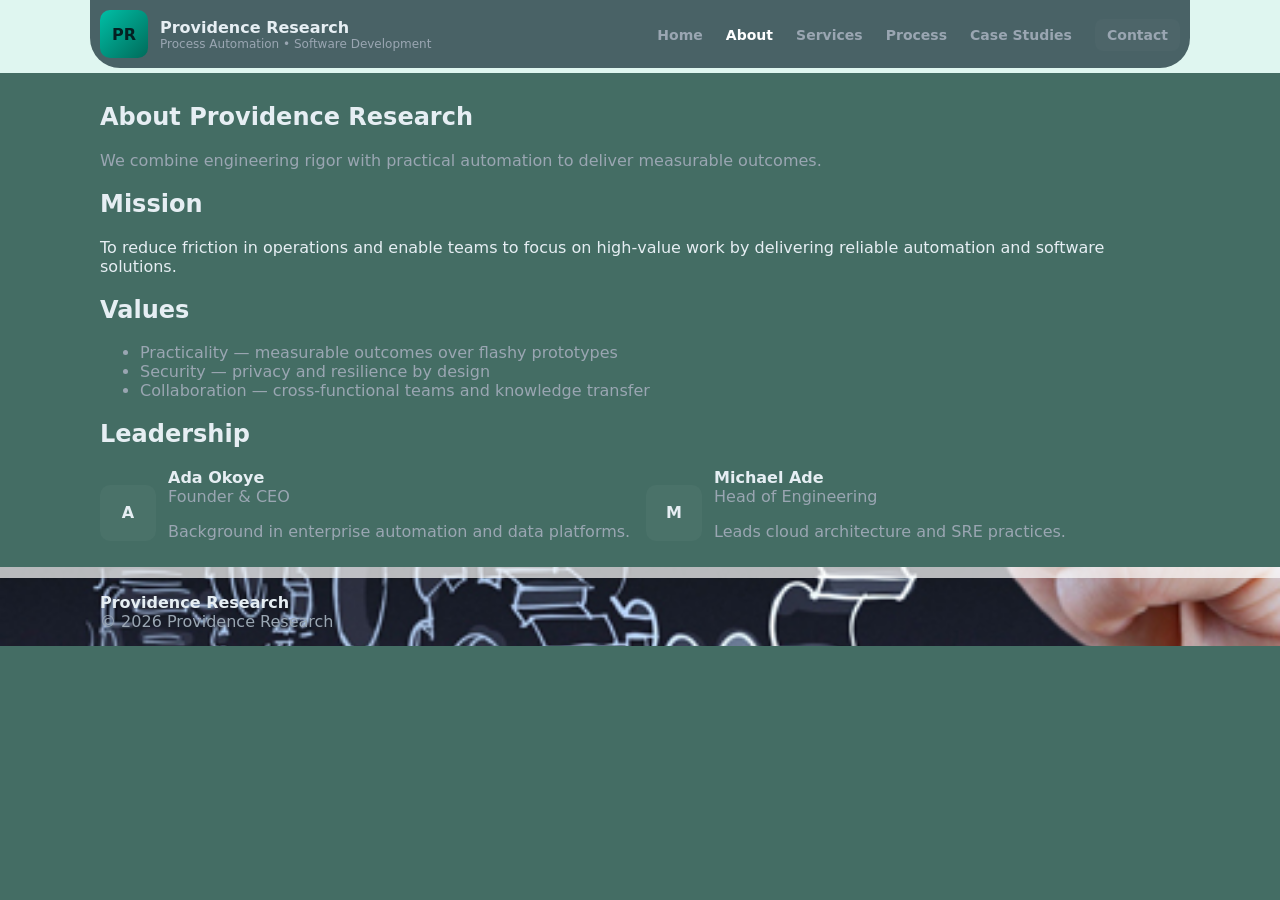
==== about.html @ a3ddbbf0 "first commit" ====
<!doctype html>
<html lang="en">

<head>
    <meta charset="utf-8" />
    <meta name="viewport" content="width=device-width,initial-scale=1" />
    <title>About Providence Research</title>
    <meta name="description" content="About Providence Research — mission, values, and team." />
    <link rel="stylesheet" href="style.css">
</head>

<body>
    <header class="site-header">
        <div class="container header-inner">
            <!-- Toggle button for mobile -->
            <button id="navToggle" class="nav-toggle" aria-controls="mainNav" aria-expanded="false" aria-label="Open navigation">
                <span class="hamburger" aria-hidden="true"></span>
            </button>

            <a class="brand" href="home.html">
                <div class="logo">PR</div>
                <div class="brand-text"><strong>Providence Research</strong><span>Process Automation • Software
                        Development</span></div>
            </a>
            <nav class="main-nav">
                <a href="home.html">Home</a>
                <a href="about.html" class="active">About</a>
                <a href="services.html">Services</a>
                <a href="process.html">Process</a>
                <a href="cases.html">Case Studies</a>
                <a href="contact.html" class="cta">Contact</a>
            </nav>
        </div>
    </header>

    <main class="container">
        <section>
            <h1>About Providence Research</h1>
            <p class="lead muted">We combine engineering rigor with practical automation to deliver measurable outcomes.
            </p>

            <h2>Mission</h2>
            <p>To reduce friction in operations and enable teams to focus on high‑value work by delivering reliable
                automation and software solutions.</p>

            <h2>Values</h2>
            <ul class="muted">
                <li>Practicality — measurable outcomes over flashy prototypes</li>
                <li>Security — privacy and resilience by design</li>
                <li>Collaboration — cross‑functional teams and knowledge transfer</li>
            </ul>

            <h2>Leadership</h2>
            <div class="team-grid">
                <div class="team-card">
                    <div class="avatar">A</div>
                    <div>
                        <strong>Ada Okoye</strong>
                        <div class="muted">Founder & CEO</div>
                        <p class="muted">Background in enterprise automation and data platforms.</p>
                    </div>
                </div>

                <div class="team-card">
                    <div class="avatar">M</div>
                    <div>
                        <strong>Michael Ade</strong>
                        <div class="muted">Head of Engineering</div>
                        <p class="muted">Leads cloud architecture and SRE practices.</p>
                    </div>
                </div>
            </div>
        </section>
    </main>

    <footer class="site-footer">
        <div class="container footer-inner">
            <div><strong>Providence Research</strong></div>
            <div class="muted">© <span id="year"></span> Providence Research</div>
        </div>
    </footer>

    <script src="script.js"></script>
</body>

</html>
---- style.css ----
:root{
    --bg:#071827; --card:#0b1220; --accent:#00bfa6; --muted:#9aa6b2; --text:#e6eef3;
    --maxw:1100px; --radius:12px; --ff:Inter, system-ui, -apple-system, "Segoe UI", Roboto, Arial;
  }

  *{box-sizing:border-box}

  html,body{height:100%; margin:0; font-family:var(--ff); 
    /* background:linear-gradient(180deg,#071025 0%, #071827 60%);  */
    /* background-color: var(--bg); */
    /* background-image: radial-gradient(circle at 0 0, rgba(255,255,255,0.05), transparent), radial-gradient(circle at 100% 100%, rgba(255,255,255,0.05), transparent); */
    background-color: #446d64;
    color:var(--text)}

  .container{max-width:var(--maxw);
    /* background: url(image/ai\ eng.Slider6.jpg); */
    /* background-color: #7bc9b4; */
     margin:0 auto; padding:10px}

  .site-header{
    /* background:transparent;  */
    background-color: #dff6f0;
    padding: 0 0 5px 0;
    position:sticky; top:0; z-index:20}

  .header-inner{display:flex;
    background-color: rgba(60, 86, 90, 0.918); 
    /* background: url(image/ai\ eng.Slider6.jpg);
    background-size: cover;
    background-position: center;
    align-items:center; justify-content:space-between; gap:12px;
    padding:12px 18px;  */

    border-radius: 0 0px 30px 30px;
    align-items:center;justify-content:space-between;gap:12px}

  .brand{display:flex;align-items:center;gap:12px;text-decoration:none;color:inherit}

  .logo{width:48px;height:48px;border-radius:10px;background:linear-gradient(135deg,var(--accent),#006b5a);display:flex;align-items:center;justify-content:center;font-weight:700;color:#042022}

  .brand-text span{display:block;font-size:12px;color:var(--muted)}

  .main-nav a{color:var(--muted);text-decoration:none;
    margin-left:18px;
    font-weight:600;font-size:14px}

  .main-nav a.cta{padding:8px 12px;border-radius:8px;background:rgba(255,255,255,0.02)}

  .main-nav a.active{color:#fff}

  .hero{display:grid;
    background: url(image/comp-Engineering-trends-blog-12.webp);
    background-size: cover;
    background-position: center;
    padding: 18px; border-radius:12px; color:white;
    grid-template-columns:1fr 360px;gap:28px;align-items:start;margin-top:18px}

    .hero-left{
        /* max-width:500px */
        background-color: rgba(0, 0, 0, 0.4); padding: 18px; border-radius: 12px;
        padding: 18px;
        height: 100%;
    }

  .hero-left h1{font-size:32px;margin:0 0 12px}
    /* .hero-left p{color:var(--muted);margin:0 0 18px} */

  .lead{color:var(--muted);margin:0 0 18px}

  .btn{display:inline-block;padding:10px 14px;border-radius:10px;text-decoration:none;color:inherit;border:0;cursor:pointer}

  .btn.primary{background:var(--accent);color:#042022;font-weight:700}

  .btn.primary:hover{color:white; 
    font-weight: 900;
    background: #042022}

  /* .btn.secondary{background:rgba(255,255,255,0.02);color:var(--text)} */

  .btn.ghost{background:transparent;border:2px solid rgb(255, 255, 255);
    /* color:var(--text) */
}
  .btn.ghost:hover{color: #042022; background:rgba(255, 255, 255, 0.918); border-color: #042022;
    font-weight: bolder;

    font-size: 16px;
    /* background:rgb(255, 255, 255); */
}

  .panel{
    background:linear-gradient(180deg, rgba(9, 74, 77, 0.897), rgba(225, 232, 233, 0.897));
    padding:18px;border-radius:12px;box-shadow:0 6px 20px rgba(2,6,23,0.6)}
  
  .features{display:grid;grid-template-columns:repeat(2,1fr);gap:12px;margin-top:12px}

  .feature{background:rgba(255,255,255,0.02);padding:12px;border-radius:10px;color:#dff6f0}

  .cards{display:grid;grid-template-columns:repeat(3,1fr);
    background-color: #dff6f0; gap:18px;margin-top:18px;padding:18px;border-radius:12px;box-shadow:0 6px 20px rgba(2,6,23,0.6);
     /* padding:18px;border-radius:12px;box-shadow:0 6px 20px rgba(2,6,23,0.6); */
    gap:16px;margin-top:12px}

  .card{background:rgba(1, 78, 74, 0.55);padding:16px;
    color: white;
    /* border-radius:10px */
}

.card p{
    color: rgb(255, 255, 255);
    /* color:var(--muted); */
    margin:12px 0 0}

.cd1{
    background: url(image/ElectronicsPGT.jpg);
    background-size: cover;
    background-position: center;
}

.link{display:inline-block;
    margin-top:12px;color:var(--accent);text-decoration:none;
    background-color: white;
    /* border-radius: 0 10px 10px 0; */
    border-radius: 5px;
    padding: 5px;
    font-weight:600}

    .link:hover{
        background-color: var(--accent);
        color: #042022;
        text-decoration: underline;
    }


  .muted{color:var(--muted)}

  .quick-stats{display:flex;gap:12px;margin-top:18px}
  
  .stat{
    /* background:rgba(255, 255, 255, 0.363); */
    background-color: #1d2724;
    border: 2px solid rgb(255, 255, 255);
    padding:12px;border-radius: 0 30px;text-align:center;flex:1}

  .case-list article{margin-bottom:12px}

  .grid-2{display:grid;grid-template-columns:1fr 360px;gap:18px}

  .team-grid{display:grid;grid-template-columns:repeat(2,1fr);gap:12px;margin-top:12px}
  
  .team-card{display:flex;gap:12px;
    /* color:var(--text);background:rgba(255,255,255,0.02);padding:12px;border-radius:10px; */
    align-items:center}

  .avatar{width:56px;height:56px;border-radius:10px;background:rgba(255,255,255,0.03);display:flex;align-items:center;justify-content:center;font-weight:700}

  footer {
    /* background-color: #333;
    color: white;
    text-align: center;
    padding: 10px;
    position: fixed;
    width: 100%;
    bottom: 0; */
}

.cform{
    margin-top: 18px;
    background-color: white;
    opacity: 0.77;
    padding: 18px;
    border-radius: 12px;
    color: white;
}
.contact-email{
    /* width:100%; */
    padding:10px;
    border-radius:8px;
    border:1px solid rgba(255,255,255,0.04);
    background:white;
    color:var(--text);
    margin-bottom:8px;}


  footer.site-footer{
    /* margin-top:36px; */
    /* background-color: #333; */
        /* color: white; */
        /* text-align: center; */
        /* padding: 10px; */
        /* position: fixed; */
        /* height: 30%; */
        /* width: 100%; */
        bottom: 0;
        padding:5px;
    background: url(image/settings-course-17.jpg);
    background-size: cover;
    background-position: center;
    border-top:11px solid rgba(255, 255, 255, 0.699)}

  input,textarea,select{width:100%;padding:10px;border-radius:8px;border:1px solid rgba(255,255,255,0.04);background:#071827;color:var(--text);margin-bottom:8px}

  
  textarea{min-height:120px;resize:vertical}

  .form-actions{display:flex;gap:10px;align-items:center}

  @media (max-width:980px){
    .hero{grid-template-columns:1fr}
    .cards{grid-template-columns:1fr}
    .grid-2{grid-template-columns:1fr}
    .team-grid{grid-template-columns:1fr}
  }
  

  /* Navbar toggle styles */
  .nav-toggle {
      display: none;
      background: transparent;
      border: 0;
      padding: 8px;
      border-radius: 8px;
      cursor: pointer;
      color: var(--text);
  }

  .hamburger {
      display: block;
      width: 22px;
      height: 2px;
      background: currentColor;
      position: relative;
      transition: background .2s;
  }

  .hamburger::before,
  .hamburger::after {
      content: "";
      position: absolute;
      left: 0;
      width: 22px;
      height: 2px;
      background: currentColor;
      transition: transform .25s, opacity .25s;
  }

  .hamburger::before {
      top: -7px;
  }

  .hamburger::after {
      top: 7px;
  }

  /* Mobile layout and animation */
  @media (max-width:980px) {
      .nav-toggle {
          display: inline-flex;
          align-items: center;
          justify-content: center;
      }

      .main-nav {
          position: absolute;
          top: 72px;
          /* adjust if header height differs */
          right: 28px;
          left: 28px;
          flex-direction: column;
          gap: 12px;
          padding: 16px;
          border-radius: 10px;
          background: linear-gradient(180deg, rgba(2, 6, 23, 0.95), rgba(2, 6, 23, 0.9));
          transform-origin: top right;
          transform: scaleY(0);
          opacity: 0;
          pointer-events: none;
          transition: transform .22s ease, opacity .22s ease;
          z-index: 40;
      }

      .main-nav.is-open {
          transform: scaleY(1);
          opacity: 1;
          pointer-events: auto;
      }

      /* Hamburger to X */
      .nav-toggle[aria-expanded="true"] .hamburger {
          background: transparent;
      }

      .nav-toggle[aria-expanded="true"] .hamburger::before {
          transform: translateY(7px) rotate(45deg);
      }

      .nav-toggle[aria-expanded="true"] .hamburger::after {
          transform: translateY(-7px) rotate(-45deg);
      }
  }
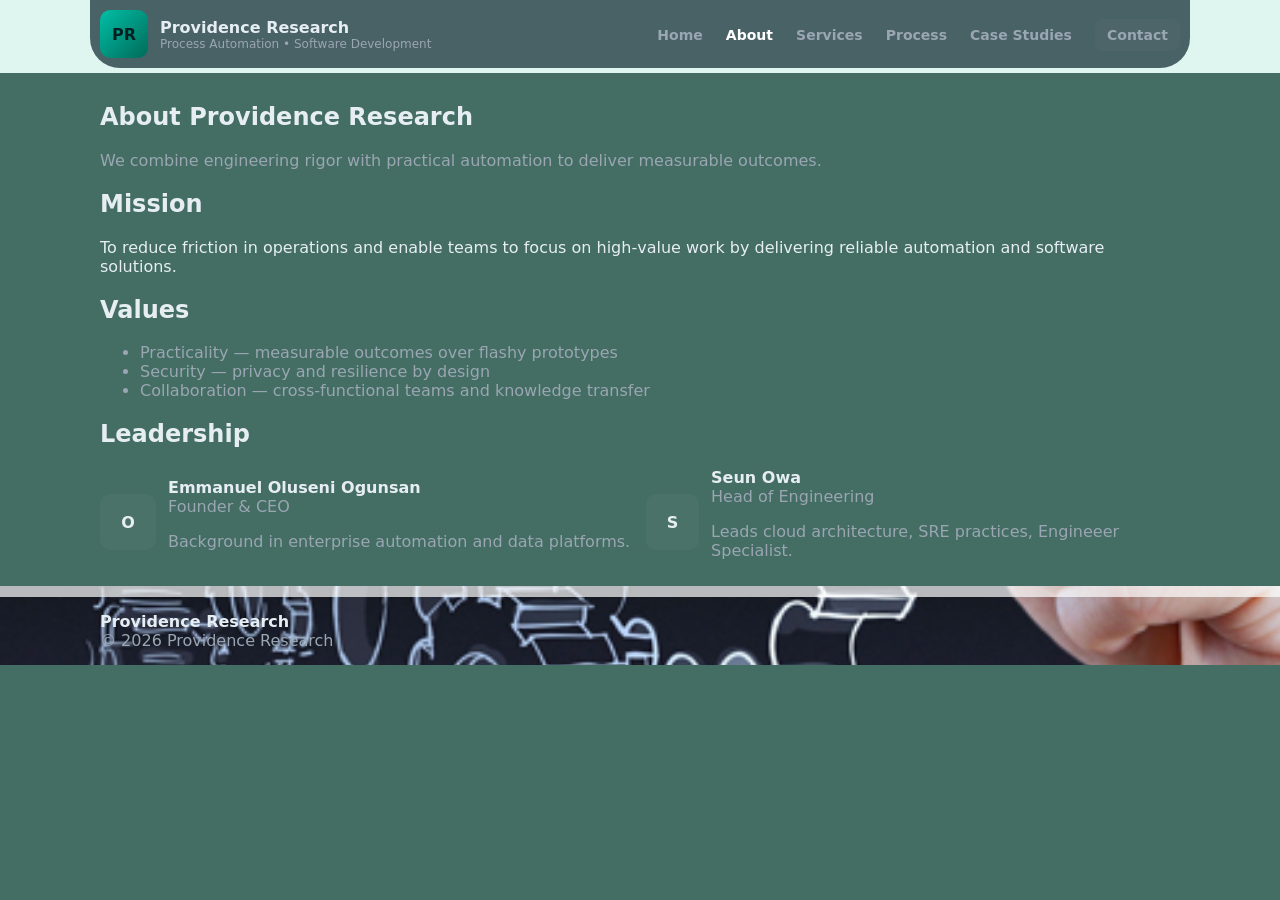
==== commit 54bcb728: "Founder's name change" ====
--- a/about.html
+++ b/about.html
@@ -53,20 +53,22 @@
             <h2>Leadership</h2>
             <div class="team-grid">
                 <div class="team-card">
-                    <div class="avatar">A</div>
+                    <div class="avatar">O</div>
                     <div>
-                        <strong>Ada Okoye</strong>
+                        <strong>Emmanuel Oluseni Ogunsan</strong>
+                        <!-- <strong>Ada Okoye</strong> -->
                         <div class="muted">Founder & CEO</div>
                         <p class="muted">Background in enterprise automation and data platforms.</p>
                     </div>
                 </div>
 
                 <div class="team-card">
-                    <div class="avatar">M</div>
+                    <div class="avatar">S</div>
                     <div>
-                        <strong>Michael Ade</strong>
+                        <strong>Seun Owa</strong>
+                        <!-- <strong>Michael Ade</strong> -->
                         <div class="muted">Head of Engineering</div>
-                        <p class="muted">Leads cloud architecture and SRE practices.</p>
+                        <p class="muted">Leads cloud architecture, SRE practices, Engineeer Specialist.</p>
                     </div>
                 </div>
             </div>
